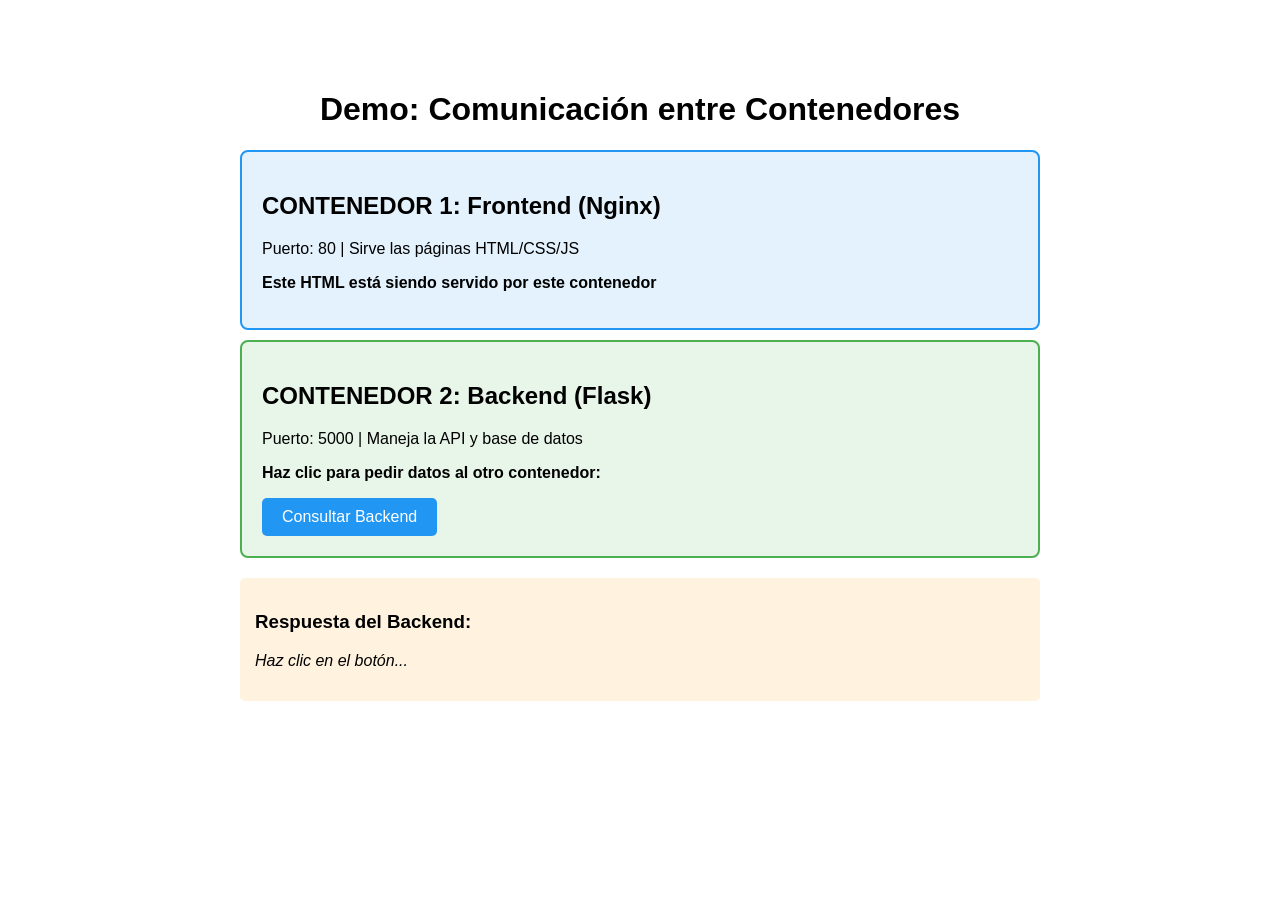
==== contenedores.html @ e85b9bae "feat: ejemplo contenedores Docker con comunicacion frontend-backend" ====
<!DOCTYPE html>
<html lang="es">
<head>
    <meta charset="UTF-8">
    <title>Demo Contenedores Docker</title>
    <style>
        body { font-family: Arial; max-width: 800px; margin: 50px auto; padding: 20px; }
        .contenedor { border: 2px solid #333; padding: 20px; margin: 10px 0; border-radius: 8px; }
        .frontend { background: #e3f2fd; border-color: #2196f3; }
        .backend { background: #e8f5e9; border-color: #4caf50; }
        button { padding: 10px 20px; font-size: 16px; cursor: pointer; background: #2196f3; color: white; border: none; border-radius: 5px; }
        button:hover { background: #1976d2; }
        #resultado { margin-top: 20px; padding: 15px; background: #fff3e0; border-radius: 5px; }
        h1 { text-align: center; }
    </style>
</head>
<body>
    <h1>Demo: Comunicación entre Contenedores</h1>
    
    <div class="contenedor frontend">
        <h2>CONTENEDOR 1: Frontend (Nginx)</h2>
        <p>Puerto: 80 | Sirve las páginas HTML/CSS/JS</p>
        <p><strong>Este HTML está siendo servido por este contenedor</strong></p>
    </div>
    
    <div class="contenedor backend">
        <h2>CONTENEDOR 2: Backend (Flask)</h2>
        <p>Puerto: 5000 | Maneja la API y base de datos</p>
        <p><strong>Haz clic para pedir datos al otro contenedor:</strong></p>
        <button onclick="consultarBackend()">Consultar Backend</button>
    </div>
    
    <div id="resultado">
        <h3>Respuesta del Backend:</h3>
        <p><em>Haz clic en el botón...</em></p>
    </div>

    <script>
        async function consultarBackend() {
            document.getElementById('resultado').innerHTML = '<h3>Respuesta del Backend:</h3><p>Conectando...</p>';
            try {
                const res = await fetch('/api/status');
                const data = await res.json();
                document.getElementById('resultado').innerHTML = `
                    <h3>Respuesta del Backend:</h3>
                    <p><strong>Mensaje:</strong> ${data.mensaje}</p>
                    <p><strong>Contenedor:</strong> ${data.contenedor}</p>
                    <p><strong>Puerto:</strong> ${data.puerto}</p>
                    <p><strong>Estado:</strong> ${data.estado}</p>
                `;
            } catch (e) {
                document.getElementById('resultado').innerHTML = '<h3>Error:</h3><p>No se pudo conectar al backend</p>';
            }
        }
    </script>
</body>
</html>
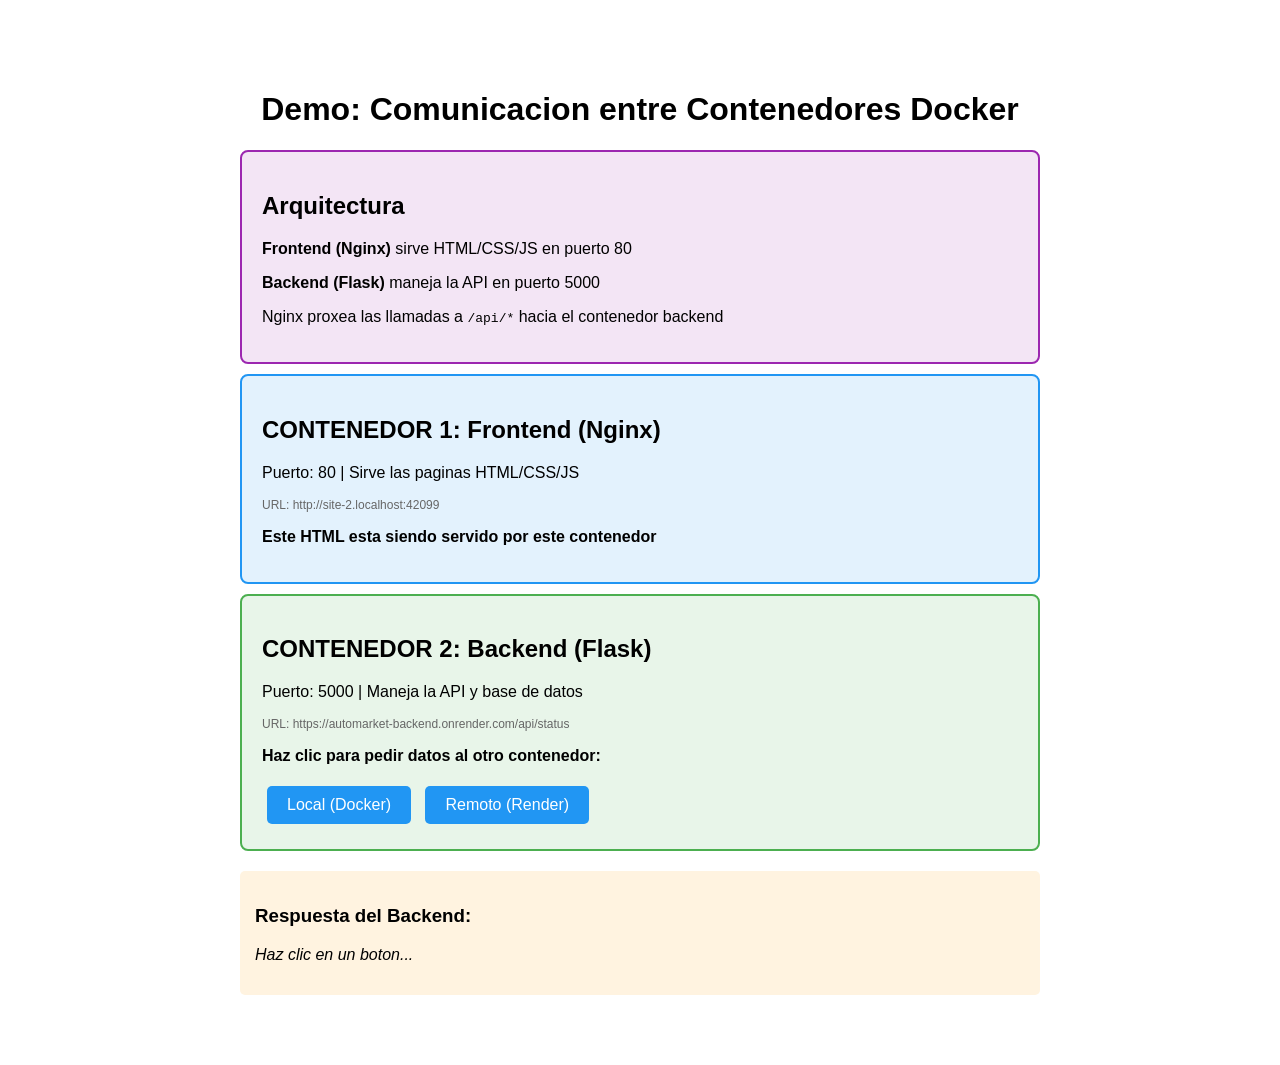
==== commit bcd3adb0: "feat: demo contenedores Docker con soporte local y Render" ====
--- a/contenedores.html
+++ b/contenedores.html
@@ -8,49 +8,82 @@
         .contenedor { border: 2px solid #333; padding: 20px; margin: 10px 0; border-radius: 8px; }
         .frontend { background: #e3f2fd; border-color: #2196f3; }
         .backend { background: #e8f5e9; border-color: #4caf50; }
-        button { padding: 10px 20px; font-size: 16px; cursor: pointer; background: #2196f3; color: white; border: none; border-radius: 5px; }
+        .info { background: #f3e5f5; border-color: #9c27b0; }
+        button { padding: 10px 20px; font-size: 16px; cursor: pointer; background: #2196f3; color: white; border: none; border-radius: 5px; margin: 5px; }
         button:hover { background: #1976d2; }
         #resultado { margin-top: 20px; padding: 15px; background: #fff3e0; border-radius: 5px; }
         h1 { text-align: center; }
+        .url { font-size: 12px; color: #666; word-break: break-all; }
     </style>
 </head>
 <body>
-    <h1>Demo: Comunicación entre Contenedores</h1>
+    <h1>Demo: Comunicacion entre Contenedores Docker</h1>
     
+    <div class="contenedor info">
+        <h2>Arquitectura</h2>
+        <p><strong>Frontend (Nginx)</strong> sirve HTML/CSS/JS en puerto 80</p>
+        <p><strong>Backend (Flask)</strong> maneja la API en puerto 5000</p>
+        <p>Nginx proxea las llamadas a <code>/api/*</code> hacia el contenedor backend</p>
+    </div>
+
     <div class="contenedor frontend">
         <h2>CONTENEDOR 1: Frontend (Nginx)</h2>
-        <p>Puerto: 80 | Sirve las páginas HTML/CSS/JS</p>
-        <p><strong>Este HTML está siendo servido por este contenedor</strong></p>
+        <p>Puerto: 80 | Sirve las paginas HTML/CSS/JS</p>
+        <p class="url" id="frontendUrl"></p>
+        <p><strong>Este HTML esta siendo servido por este contenedor</strong></p>
     </div>
     
     <div class="contenedor backend">
         <h2>CONTENEDOR 2: Backend (Flask)</h2>
         <p>Puerto: 5000 | Maneja la API y base de datos</p>
+        <p class="url" id="backendUrl"></p>
         <p><strong>Haz clic para pedir datos al otro contenedor:</strong></p>
-        <button onclick="consultarBackend()">Consultar Backend</button>
+        <button onclick="consultarLocal()">Local (Docker)</button>
+        <button onclick="consultarRemoto()">Remoto (Render)</button>
     </div>
     
     <div id="resultado">
         <h3>Respuesta del Backend:</h3>
-        <p><em>Haz clic en el botón...</em></p>
+        <p><em>Haz clic en un boton...</em></p>
     </div>
 
     <script>
-        async function consultarBackend() {
-            document.getElementById('resultado').innerHTML = '<h3>Respuesta del Backend:</h3><p>Conectando...</p>';
+        const LOCAL_API = '/api/status';
+        const RENDER_API = 'https://automarket-backend.onrender.com/api/status';
+
+        document.getElementById('frontendUrl').textContent = 'URL: ' + window.location.origin;
+        document.getElementById('backendUrl').textContent = 'URL: ' + RENDER_API;
+
+        async function consultarLocal() {
+            document.getElementById('resultado').innerHTML = '<h3>Respuesta del Backend:</h3><p>Conectando a local...</p>';
             try {
-                const res = await fetch('/api/status');
+                const res = await fetch(LOCAL_API);
                 const data = await res.json();
-                document.getElementById('resultado').innerHTML = `
-                    <h3>Respuesta del Backend:</h3>
-                    <p><strong>Mensaje:</strong> ${data.mensaje}</p>
-                    <p><strong>Contenedor:</strong> ${data.contenedor}</p>
-                    <p><strong>Puerto:</strong> ${data.puerto}</p>
-                    <p><strong>Estado:</strong> ${data.estado}</p>
-                `;
+                mostrarResultado(data, 'Local (Docker)');
             } catch (e) {
-                document.getElementById('resultado').innerHTML = '<h3>Error:</h3><p>No se pudo conectar al backend</p>';
+                document.getElementById('resultado').innerHTML = '<h3>Error Local:</h3><p>No se pudo conectar. Asegurate de que Docker esta corriendo: <code>docker-compose up -d</code></p>';
             }
+        }
+
+        async function consultarRemoto() {
+            document.getElementById('resultado').innerHTML = '<h3>Respuesta del Backend:</h3><p>Conectando a Render...</p>';
+            try {
+                const res = await fetch(RENDER_API);
+                const data = await res.json();
+                mostrarResultado(data, 'Remoto (Render)');
+            } catch (e) {
+                document.getElementById('resultado').innerHTML = '<h3>Error Remoto:</h3><p>No se pudo conectar a Render. Verifica que el backend este desplegado.</p>';
+            }
+        }
+
+        function mostrarResultado(data, origen) {
+            document.getElementById('resultado').innerHTML = `
+                <h3>Respuesta del Backend (${origen}):</h3>
+                <p><strong>Mensaje:</strong> ${data.mensaje}</p>
+                <p><strong>Contenedor:</strong> ${data.contenedor}</p>
+                <p><strong>Puerto:</strong> ${data.puerto}</p>
+                <p><strong>Estado:</strong> ${data.estado}</p>
+            `;
         }
     </script>
 </body>
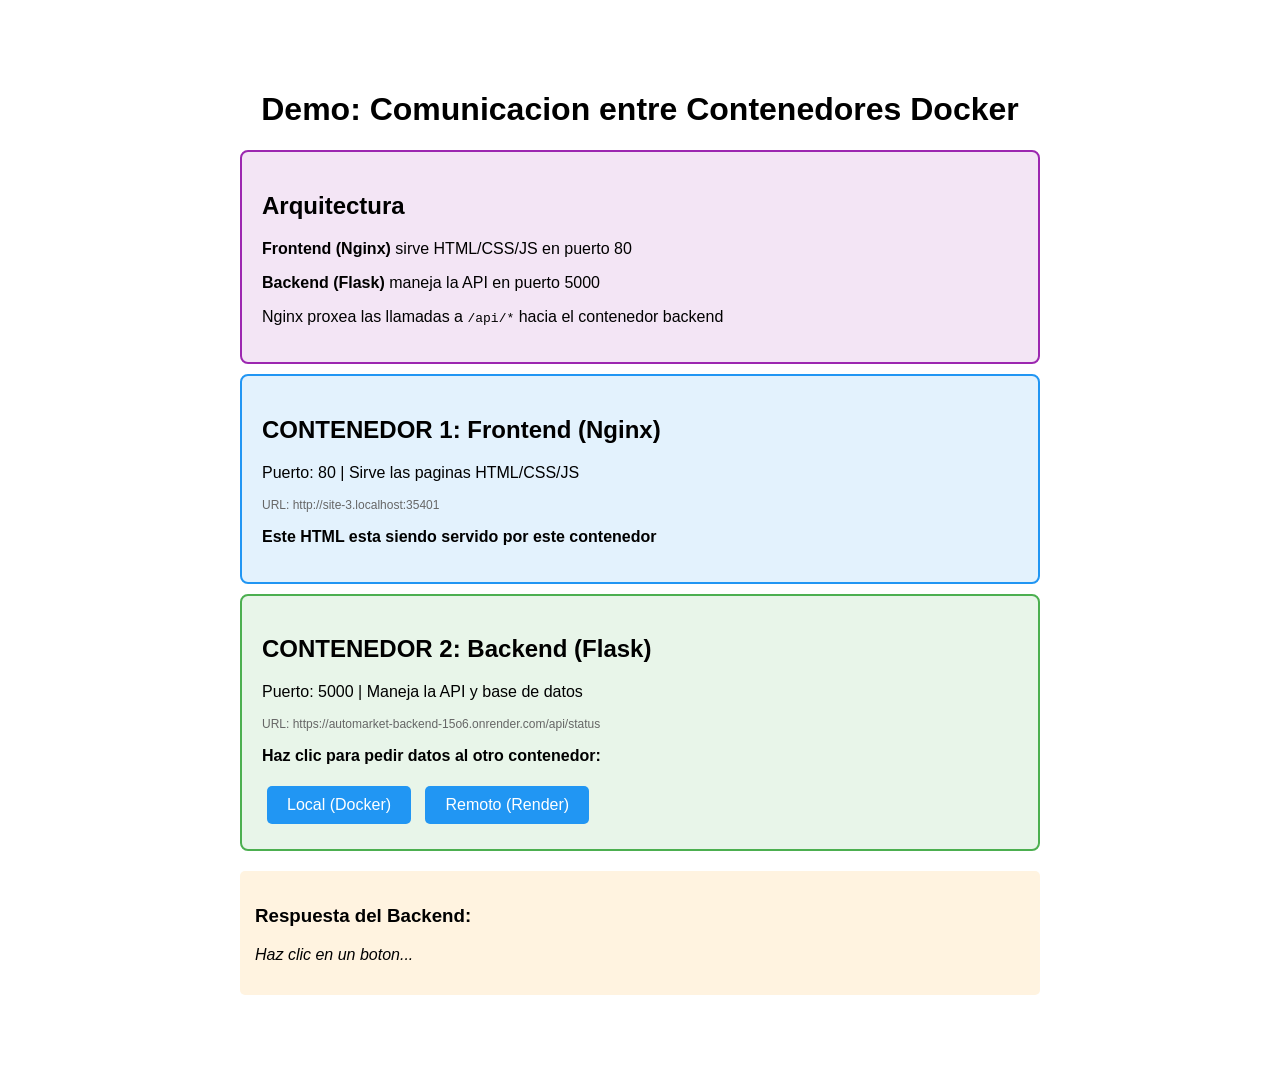
==== commit 60576c8d: "fix: URL correcta del backend Render" ====
--- a/contenedores.html
+++ b/contenedores.html
@@ -49,7 +49,7 @@
 
     <script>
         const LOCAL_API = '/api/status';
-        const RENDER_API = 'https://automarket-backend.onrender.com/api/status';
+        const RENDER_API = 'https://automarket-backend-15o6.onrender.com/api/status';
 
         document.getElementById('frontendUrl').textContent = 'URL: ' + window.location.origin;
         document.getElementById('backendUrl').textContent = 'URL: ' + RENDER_API;
